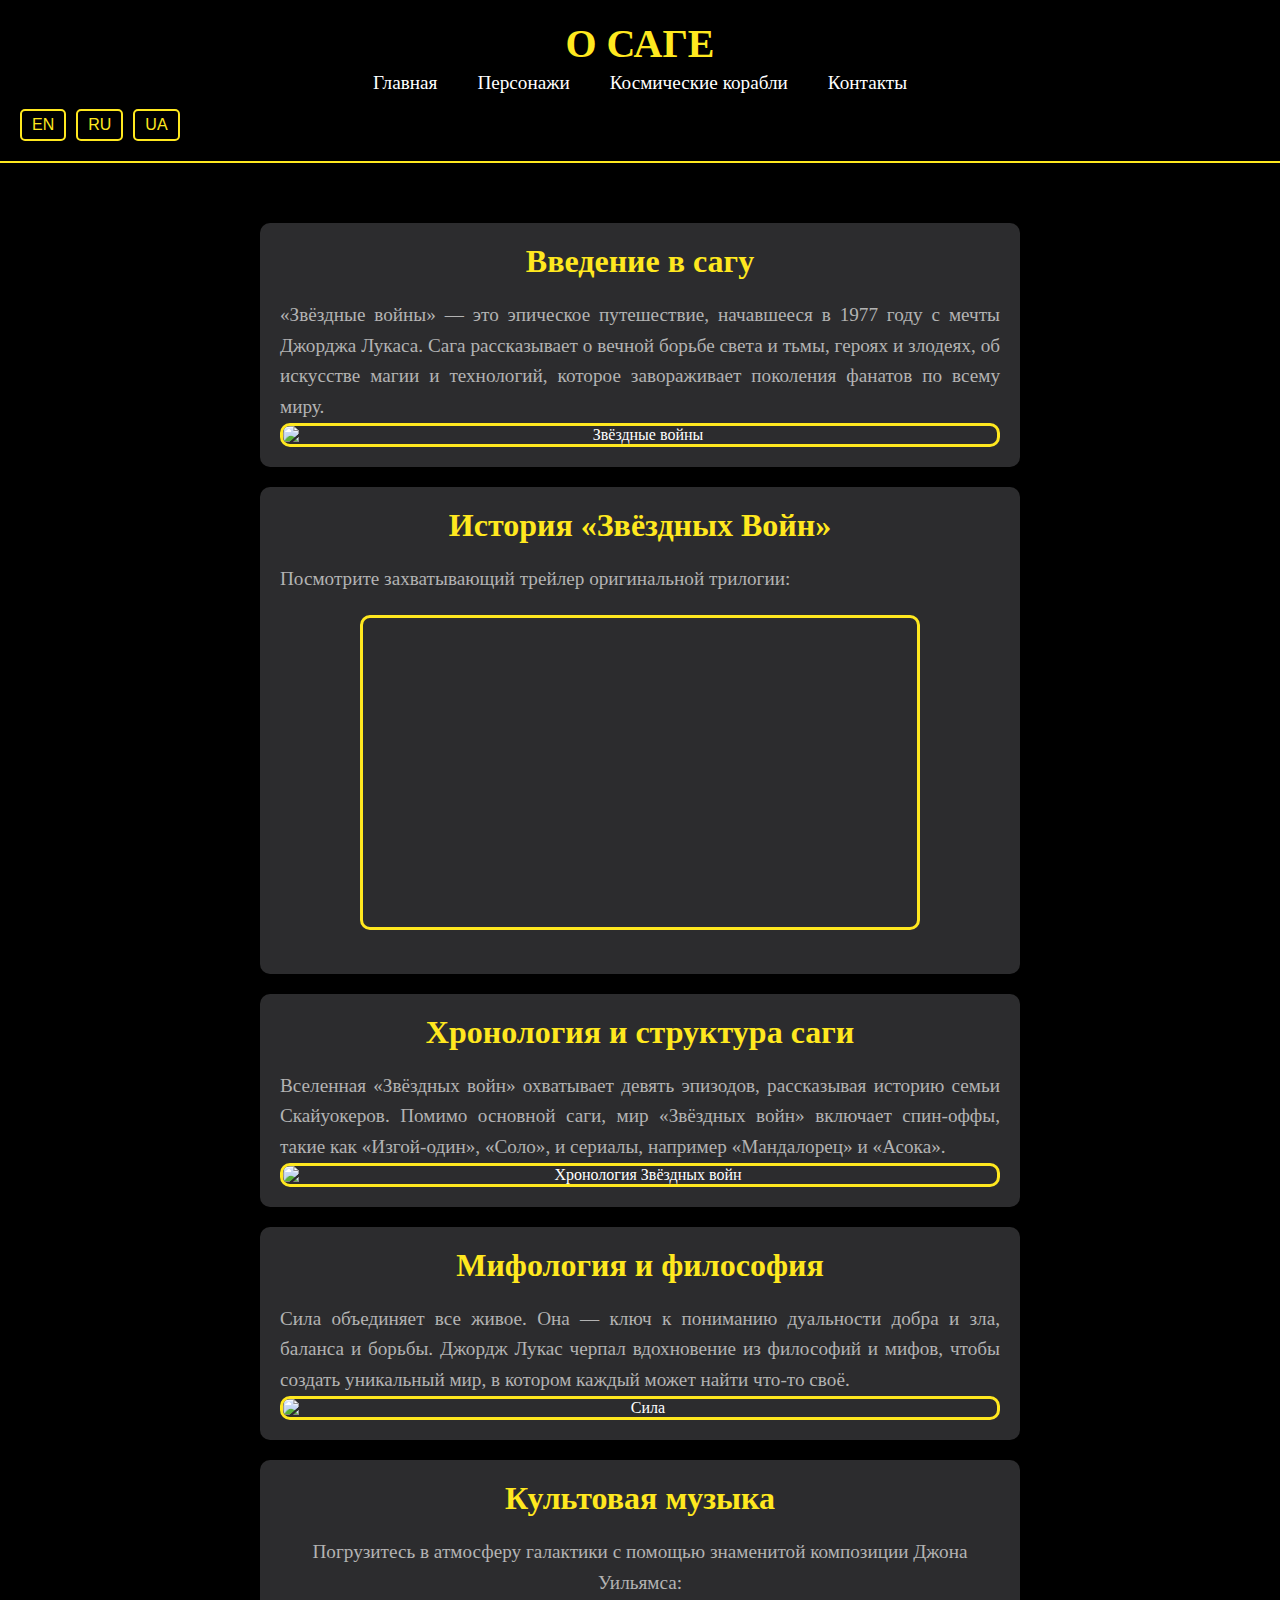
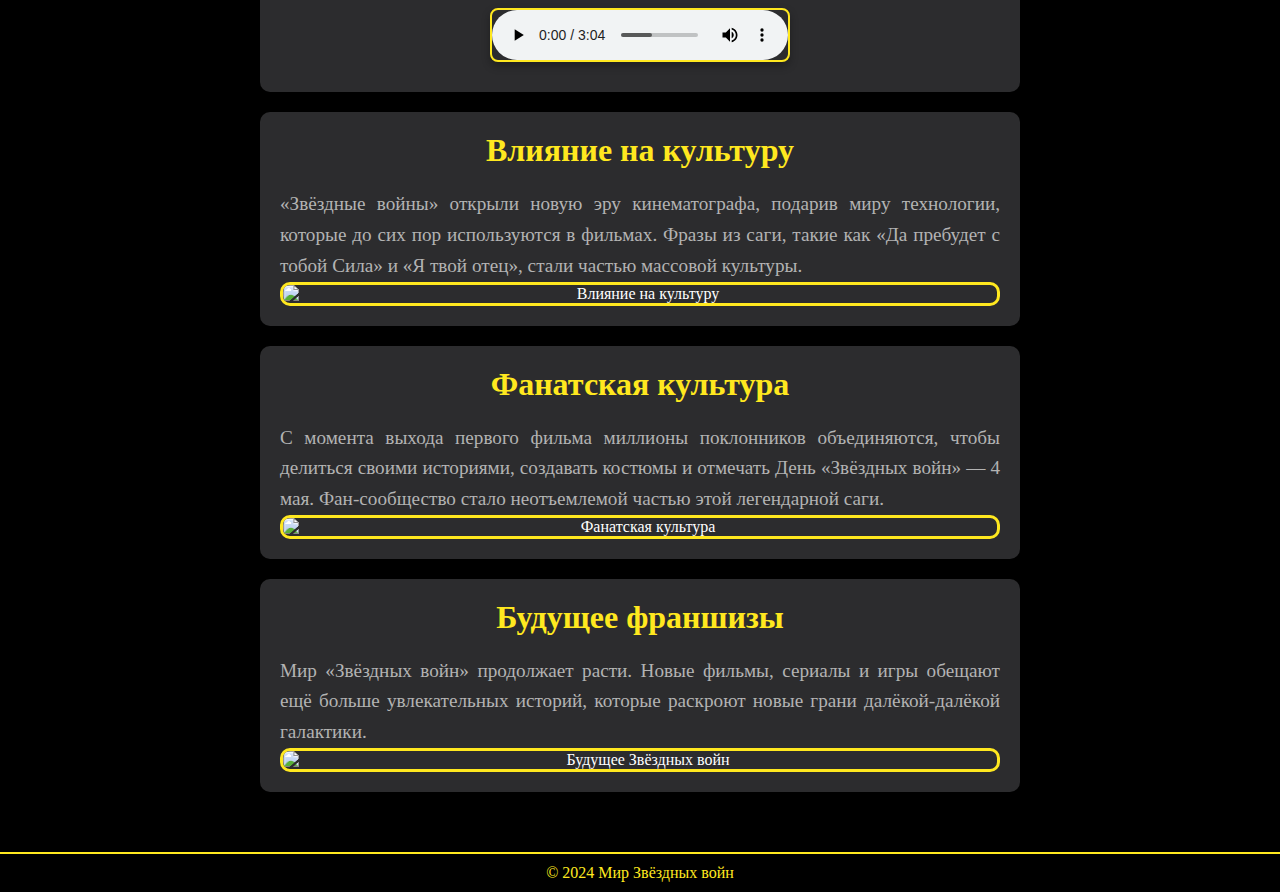
==== html/about.html @ e0c1e931 "Add files via upload" ====
<!DOCTYPE html>
<html lang="ru">
<head>
    <meta charset="UTF-8">
    <meta name="viewport" content="width=device-width, initial-scale=1.0">
    <link rel="shortcut icon" href="./../images/icons/icon.png">
    <title data-lang-key="about_title">О саге</title>
    <link rel="stylesheet" href="./../css/style.css">
</head>
<body>
    <div class="wrapper">
        <header class="header">
            <h1 data-lang-key="about_saga_h1">О саге</h1>
            <nav class="nav">
                <!-- Кнопка для бургер-меню -->
                <button class="burger" id="burger-btn" aria-label="Открыть меню">
                    <span></span>
                    <span></span>
                    <span></span>
                </button>
                <ul class="nav-links" id="nav-links">
                    <li><a data-lang-key="home" href="./../index.html">Главная</a>
                    <li><a data-lang-key="characters" href="./characters.html">Персонажи</a></li>
                    <li><a data-lang-key="ships" href="./ships.html">Космические корабли</a></li>
                    <li><a data-lang-key="contact" href="./contacts.html">Контакты</a></li>
                </ul>
                <!-- Кнопки переключения языка -->
                 <div class="language-switcher">
                    <button class="lang-btn" data-lang="en">EN</button>
                    <button class="lang-btn" data-lang="ru">RU</button>
                    <button class="lang-btn" data-lang="uk">UA</button>
                </div>
            </nav>
        </header>
        <main class="main about">
            <section>
                <h2 data-lang-key="about_introduction_to_the_Saga_h2">Введение в сагу</h2>
                <p data-lang-key="about_introduction_to_the_Saga_p">«Звёздные войны» — это эпическое путешествие, начавшееся в 1977 году с мечты Джорджа Лукаса. 
                    Сага рассказывает о вечной борьбе света и тьмы, героях и злодеях, об искусстве магии 
                    и технологий, которое завораживает поколения фанатов по всему миру.</p>
                <img src="./../images/about/intro-image.jpg" alt="Звёздные войны" class="animated-image">
            </section>

            <section>
                <h2 data-lang-key="about_history_of_Star_Wars_h2">История «Звёздных Войн»</h2>
                <p data-lang-key="about_history_of_Star_Wars_p">Посмотрите захватывающий трейлер оригинальной трилогии:</p>
                <iframe
                id="iframe-2"
                width="560"
                height="315"
                src="https://www.youtube.com/embed/7ZjN5TiYzuI?si=cfZGfOREcpqr3LYx"
                title="YouTube video player"
                frameborder="0"
                allow="accelerometer; autoplay; clipboard-write; encrypted-media; gyroscope; picture-in-picture; web-share"
                referrerpolicy="strict-origin-when-cross-origin"
                allowfullscreen>
                </iframe>
            </section>            

            <section>
                <h2 data-lang-key="about_timeline_of_saga_h2">Хронология и структура саги</h2>
                <p data-lang-key="about_timeline_of_saga_p">Вселенная «Звёздных войн» охватывает девять эпизодов, рассказывая историю семьи Скайуокеров. Помимо основной саги, мир «Звёздных войн» включает спин-оффы, такие как «Изгой-один», «Соло», и сериалы, например «Мандалорец» и «Асока».</p>
                <img src="./../images/about/timeline.jpg" alt="Хронология Звёздных войн" class="animated-image">
            </section>
    
            <section>
                <h2 data-lang-key="about_mythology_and_philosophy_h2">Мифология и философия</h2>
                <p data-lang-key="about_mythology_and_philosophy_p">Сила объединяет все живое. Она — ключ к пониманию дуальности добра и зла, баланса и борьбы. Джордж Лукас черпал вдохновение из философий и мифов, чтобы создать уникальный мир, в котором каждый может найти что-то своё.</p>
                <img src="./../images/about/storm of the force.jpg" alt="Сила" class="animated-image">
            </section>

            <section>
                <h2 data-lang-key="about_cult_music_h2">Культовая музыка</h2>
                <p data-lang-key="about_cult_music_p" class="audio-caption">Погрузитесь в атмосферу галактики с помощью знаменитой композиции Джона Уильямса:</p>
                <audio controls>
                    <source src="./../audio/music/imperial_march.mp3" type="audio/mpeg">
                </audio>
            </section>            

            <section>
                <h2 data-lang-key="about_impact_on_culture_h2">Влияние на культуру</h2>
                <p data-lang-key="about_impact_on_culture_p">«Звёздные войны» открыли новую эру кинематографа, подарив миру технологии, которые до сих пор используются в фильмах. Фразы из саги, такие как «Да пребудет с тобой Сила» и «Я твой отец», стали частью массовой культуры.</p>
                <img src="./../images/about/cultural-impact.jpg" alt="Влияние на культуру" class="animated-image">
            </section>
    
            <section>
                <h2 data-lang-key="about_fan_culture_h2">Фанатская культура</h2>
                <p data-lang-key="about_fan_culture_p">С момента выхода первого фильма миллионы поклонников объединяются, чтобы делиться своими историями, создавать костюмы и отмечать День «Звёздных войн» — 4 мая. Фан-сообщество стало неотъемлемой частью этой легендарной саги.</p>
                <img src="./../images/about/fan-culture.jpg" alt="Фанатская культура" class="animated-image">
            </section>
    
            <section>
                <h2 data-lang-key="about_future_of_franchise_h2">Будущее франшизы</h2>
                <p data-lang-key="about_future_of_franchise_p">Мир «Звёздных войн» продолжает расти. Новые фильмы, сериалы и игры обещают ещё больше увлекательных историй, которые раскроют новые грани далёкой-далёкой галактики.</p>
                <img src="./../images/about/future.jpg" alt="Будущее Звёздных войн" class="animated-image">
            </section>
        </main>
        <footer class="footer">
            <p data-lang-key="footer">&copy; 2024 Мир Звёздных войн</p>
        </footer>
    </div>
    <script src="./../js/lang.js"></script>
    <script src="./../js/script.js"></script>
</body>
</html>
---- css/style.css ----
/* Основные стили */

:root {
    --primary-color: #ffe81f;
    --background-color: #1a1a1a;
    --border-color: #1fa6ff;
    --text-color: #ffffff;
    --secondary-text-color: #b3b3b3;
    --card-color: #2c2c2e;
    --accent-red: #ff3c00;
    --accent-green: #09ff00;
    --accent-blue: #1e90ff;
}

body {
    margin: 0;
    padding: 0;
    width: 100%; /* Обеспечиваем полное покрытие */
    overflow-x: hidden; /* Убираем горизонтальный скролл */
    color: var(--text-color);
    background-color: #000;
    background-image: url('./../images/background-image.jpg');
    background-size: cover;
    background-attachment: fixed;
}
/* https://starwars-visualguide.com/assets/img/categories/films.png */
/* Заголовок */

.header h1 {
    margin: 0;
    font-size: 2.5em;
    text-transform: uppercase;
    color: var(--primary-color);
}

/* Меню */

.header {
    text-align: center;
    padding: 20px;
    background: rgba(0, 0, 0, 0.8);
    border-bottom: 2px solid var(--primary-color);
}

.nav {
    position: relative;
}

/* Основные стили для .nav-links */
.nav-links {
    display: flex;
    justify-content: center;
    gap: 20px;
    list-style: none;
    z-index: 10; /* Устанавливаем высокий слой */
}

.nav-links a {
    text-decoration: none;
    color: var(--text-color);
    font-size: 1.2em;
    position: relative;
    padding: 5px 10px;
    text-align: center;
    display: inline-block; /* Для корректной работы псевдоэлемента */
    transition: color 0.3s ease;
}

.nav-links a::after {
    content: '';
    position: absolute;
    bottom: 0;
    left: 50%;
    transform: translateX(-50%);
    width: 0;
    height: 2px;
    background-color: var(--primary-color);
    transition: width 0.3s ease;
}

.nav-links a:hover {
    color: var(--primary-color);
}

.nav-links a:hover::after {
    width: 100%;
}

/* Адаптивность */
@media (max-width: 768px) {
    .nav-links {
        flex-direction: column;
        gap: 10px;
    }
}


/* Стили для кнопки-бургера */
.burger {
    display: none; /* Скрываем на больших экранах */
    background: none;
    border: none;
    cursor: pointer;
    padding: 0;
    flex-direction: column;
    gap: 5px;
}

.burger span {
    display: block;
    width: 30px;
    height: 3px;
    background-color: var(--text-color);
    transition: all 0.3s ease;
}

/* Адаптивные стили для мобильной версии */
@media (max-width: 768px) {
    .header .nav{
        float: right;
    }
    .burger {
        display: flex;
    }
    .nav-links {
        display: none; /* Скрываем меню по умолчанию */
        flex-direction: column;
        gap: 10px;
        position: absolute;
        top: 60px;
        right: 20px;
        background-color: #333333;
        padding: 15px;
        border-radius: 5px;
        z-index: 1000; /* Гарантируем, что меню будет над основным содержимым */
    }

    .nav-links.active {
        display: flex; /* Показываем меню, если добавлен класс */
    }
}

/* Анимация кнопки при активации */
.burger.active span:nth-child(1) {
    transform: rotate(45deg) translate(5px, 5px);
}

.burger.active span:nth-child(2) {
    opacity: 0;
}

.burger.active span:nth-child(3) {
    transform: rotate(-45deg) translate(5px, -5px);
}


/* Стили для кнопки перевода */

.language-switcher {
    display: flex;
    gap: 10px;
    margin-top: 10px;
}

.lang-btn {
    padding: 5px 10px;
    border: 2px solid #ffe81f;
    background: transparent;
    color: #ffe81f;
    cursor: pointer;
    border-radius: 5px;
    font-size: 1em;
    transition: all 0.3s;
}

.lang-btn:hover {
    background: #ffe81f;
    color: #000;
}

/* Основной контент */
.main {
    padding: 40px;
    text-align: center;
    background: rgba(0, 0, 0, 0.8);
    margin: 20px auto;
    border-radius: 10px;
    max-width: 800px;
}

.main h2 {
    font-size: 2em;
    margin-bottom: 20px;
    color: var(--primary-color);
}


.main p, .main ul {
    font-size: 1.2em;
    line-height: 1.6em;
}

.main ul {
    list-style: none;
    padding: 0;
}

.main ul li {
    margin-bottom: 10px;
}

.main img {
    max-width: 100%;
    height: auto;
    margin: 20px 0;
    border: 3px solid var(--primary-color);
    border-radius: 10px;
}

.main iframe {
    margin: 20px 0;
    border: 3px solid var(--primary-color);
    border-radius: 10px;
}

/* Основные стили для видео и аудио */
video {
    max-width: 100%;
    height: auto;
    display: block;
    margin: 10px auto; /* Центрирование на странице */
    border: 2px solid var(--primary-color); /* Используем основной цвет */
    border-radius: 8px; /* Закругление углов */
    box-shadow: 0 4px 8px rgba(0, 0, 0, 0.3); /* Тень для визуального эффекта */
}

/* Стили контейнеров для секций */
section {
    margin: 20px auto;
    padding: 20px;
    border-radius: 10px;
    background-color: var(--card-color); /* Цвет карточки */
    box-shadow: 0 4px 10px rgba(0, 0, 0, 0.2); /* Лёгкая тень */
    max-width: 800px; /* Ограничение ширины */
}

section h2, section h3 {
    text-align: center;
    color: var(--primary-color); /* Основной цвет заголовка */
    margin-bottom: 10px;
}

section p {
    text-align: justify; /* Выравнивание текста */
    color: var(--secondary-text-color); /* Второстепенный цвет текста */
}

/* Для аудио с подписями */
.audio-caption {
    text-align: center;
    font-size: 14px;
    color: var(--secondary-text-color);
    margin-top: 5px;
}

/* Адаптивность для маленьких экранов */
@media (max-width: 600px) {
    video {
        max-width: 90%; /* Сужаем, чтобы элемент помещался */
    }

    section {
        padding: 15px;
    }
}

video:hover {
    transform: scale(1.02);
    box-shadow: 0 6px 12px rgba(0, 0, 0, 0.4);
}

audio {
    max-width: 100%; /* Ограничиваем ширину для адаптивности */
    display: block;
    margin: 10px auto;
    border: 2px solid var(--primary-color);
    border-radius: 8px;
    box-shadow: 0 4px 8px rgba(0, 0, 0, 0.3);
}

audio::-webkit-media-controls-panel {
    color: #ffe81f; /* Жёлтый цвет текста */
}

audio:hover {
    transform: scale(1.02); /* Увеличение при наведении */
    box-shadow: 0 6px 12px rgba(0, 0, 0, 0.4);
}


.about{
    justify-content: center;
    align-items: center;
    text-align: center;
}
.about img{
    margin: auto;
}

.animated-image {
    display: block;
    margin: 20px auto;
    max-width: 100%;
    border: 2px solid #555;
    animation: fadeIn 2s ease-in-out;
}
@keyframes fadeIn {
    from {
        opacity: 0;
    }
    to {
        opacity: 1;
    }
}


.poster {
    display: flex;
    justify-content: center; /* Центрирует содержимое по горизонтали */
    gap: 20px; /* Расстояние между изображениями */
    margin: 20px 0; /* Отступы сверху и снизу */
    padding: 0; /* Убираем дополнительные отступы */
    list-style: none; /* Убираем маркеры списка */
}

.poster li {
    width: auto; /* Убираем ограничение ширины */
    height: auto; /* Сохраняет пропорции */
    border: 3px solid var(--primary-color); /* Золотистая рамка для украшения */
    border-radius: 10px; /* Слегка округлённые углы */
    overflow: hidden; /* Прячет содержимое, выходящее за границы */
    transition: all 0.3s; /* Анимация при наведении */
}

.poster li:hover {
    transform: scale(1.1); /* Увеличивает изображение при наведении */
}

.bg-poster1,
.bg-poster2,
.bg-poster3 {
    background-repeat: no-repeat;
}

.bg-poster1 {
    width: 155px; height: 230px;
    background: url('./../images/posters/css_sprite_poster.png') -10px -10px;
}

.bg-poster2 {
    width: 155px; height: 230px;
    background: url('./../images/posters/css_sprite_poster.png') -185px -10px;
}

.bg-poster3 {
    width: 155px; height: 230px;
    background: url('./../images/posters/css_sprite_poster.png') -360px -10px;
}


/* Устанавливаем базовые стили для текста и изображений */
.container {
    width: 80%;
    margin: 40px auto;
    background-color: rgba(0, 0, 0, 0.8);
    padding: 20px;
    border-radius: 10px;
    text-align: center;
}

img {
    object-fit: cover; /* Изображение адаптируется к доступной области */
}


/* Основные стили для блока content */
.content {
    display: flex; /* Используем Flexbox для размещения текста и изображения */
    flex-wrap: wrap; /* Позволяем переносить элементы на новую строку */
    align-items: center; /* Вертикальное выравнивание для элементов */
    gap: 20px; /* Расстояние между текстом и изображением */
    justify-content: space-between; /* Распределяем пространство между элементами */
    margin: 20px 0; /* Отступы сверху и снизу */
}

.content img {
    max-width: 40%; /* Изображение занимает 40% ширины контейнера */
    height: auto; /* Автоматическая высота для сохранения пропорций */
    border-radius: 8px; /* Скругление углов */
    box-shadow: 0 4px 8px rgba(0, 0, 0, 0.2); /* Тень для изображений */
    transition: all 0.3s; /* Анимация при наведении */
}

.content img:hover{
    transform: scale(1.1);
}

.content p {
    flex: 1; /* Текст занимает оставшееся пространство */
    color: var(--text-color); /* Используем стандартный цвет текста */
}

/* Адаптивность для мобильных устройств */
@media (max-width: 600px) {
    .content {
        flex-direction: column; /* Меняем направление элементов на столбец */
        align-items: center; /* Центрируем элементы внутри */
        text-align: center; /* Центрируем текст */
    }

    .content img {
        max-width: 80%; /* Увеличиваем ширину изображения на мобильных устройствах */
    }

    .content p {
        font-size: 14px; /* Уменьшаем размер шрифта для компактности */
    }
}

/* Цитаты и моменты "Персонажи" */

.list-of-quotes-moments {
    padding: 20px;
    max-width: 800px;
    margin: 20px auto;
    background: rgba(0, 0, 0, 0.8);
    border: 1px solid #444;
    border-radius: 8px;
    box-shadow: 0 0 15px rgba(255, 255, 255, 0.1);
}
.list-of-quotes-moments h2 {
    font-size: 2em;
    text-align: center;
    color: #feda4a;
    margin-bottom: 20px;
}
.list-of-quotes-moments p {
    font-size: 1.2em;
    text-align: center;
    margin-bottom: 20px;
}
.list-of-quotes-moments ul {
    list-style-type: none;
    padding: 0;
}
.list-of-quotes-moments li {
    margin-bottom: 15px;
    padding: 10px;
    background: rgba(255, 255, 255, 0.1);
    border-left: 4px solid #feda4a;
    border-radius: 4px;
}
.list-of-quotes-moments li:nth-child(odd) {
    background: rgba(255, 255, 255, 0.05);
}
.list-of-quotes-moments li br {
    display: none;
}
.list-of-quotes-moments li strong {
    color: #feda4a;
}

/* Адаптив списка */

@media (max-width: 768px) {
    .list-of-quotes-moments h2 {
        font-size: 1.8em;
    }
    .list-of-quotes-moments p {
        font-size: 1em;
    }
    .list-of-quotes-moments li {
        font-size: 0.9em;
        padding: 8px;
    }
}
@media (max-width: 480px) {
    .list-of-quotes-moments h2 {
        font-size: 1.5em;
    }
    .list-of-quotes-moments p {
        font-size: 0.9em;
    }
    .list-of-quotes-moments li {
        font-size: 0.8em;
        padding: 6px;
    }
}

/* Дополнительные стили для страницы "О саге" */
/* .photo-row {
    display: flex;
    justify-content: center;
    gap: 20px;
    margin: 20px 0;
}

.photo-row img {
    width: 150px;
    height: auto;
    border: 3px solid var(--primary-color);
    border-radius: 10px;
} */

/* Слайдер */

.slider {
    position: relative;
    width: 30%;
    margin: auto;
    overflow: hidden;
    border-radius: 10px;
    box-shadow: 0 4px 10px rgba(0, 0, 0, 0.1);
}

.slider-track {
    display: flex;
    transition: transform 0.3s ease-in-out;
}
  
.slide {
    min-width: 100%;
    max-height: 540px;
    padding: 20px;
    text-align: center;
    background: var(--text-color);
    border: 1px solid #ddd;
}
  
.slider-button {
    position: absolute;
    top: 50%;
    transform: translateY(-50%);
    background: rgba(0, 0, 0, 0.5);
    color: var(--text-color);
    border: none;
    padding: 10px 20px;
    cursor: pointer;
    z-index: 10;
}
  
.slider-button.prev {
    left: 10px;
}
  
.slider-button.next {
    right: 10px;
}
  
.slider-button:hover {
    background: rgba(0, 0, 0, 0.8);
}

.slider-dots {
    display: flex;
    justify-content: center;
    margin-top: 10px;
}

.slider-dot {
    width: 10px;
    height: 10px;
    margin: 0 5px;
    background: #ddd;
    border-radius: 50%;
    cursor: pointer;
    transition: all 0.3s;
}
  
.slider-dot.active {
    background: #333;
}
  
  
  /* Адаптивные стили */
  
  /* Для планшетов и больших экранов */
@media (min-width: 768px) {
    .slider {
      width: 70%;
      max-width: 800px;
    }
  
    .slide {
      padding: 30px;
      font-size: 1.2em;
    }
  
    .slider-button {
      padding: 15px 20px;
      font-size: 20px;
      width: 50px;
      height: 50px;
    }
  
    .slider-dot {
      width: 14px;
      height: 14px;
    }
}
  
  /* Для мобильных устройств */
@media (max-width: 767px) {
    .slider {
      width: 90%;
      max-width: 100%;
    }
  
    .slide {
      padding: 15px;
      font-size: 1em;
    }
  
    .slider-button {
      padding: 8px 12px;
      font-size: 16px;
      width: 35px;
      height: 35px;
    }
  
    .slider-dot {
      width: 10px;
      height: 10px;
    }
}

/* Космические корабли */




/* Старый стиль .nav-ships {
    text-align: center;
    margin: 20px 0;
}
.nav-ships a {
    text-align: center;
    justify-content: center;
    transition: all color 0.3s;
    border: 2px solid transparent;
    color: var(--accent-blue);
    text-decoration: none;
    margin: 0 15px;
}

.nav-ships a:hover{
    border-bottom: 2px solid var(--accent-blue);
} */

/* новый стиль списка */
.nav-ships {
    text-align: center;
    margin: 20px 0;
    display: flex;
    justify-content: center;
    gap: 20px;
}

.nav-ships a {
    position: relative;
    text-decoration: none;
    color: var(--accent-blue);
    font-size: 1.2em;
    padding: 5px 10px;
    transition: color 0.3s ease;
}

.nav-ships a::after {
    content: '';
    position: absolute;
    bottom: 0;
    left: 50%;
    transform: translateX(-50%);
    width: 0;
    height: 2px;
    background-color: var(--accent-blue);
    transition: width 0.3s ease;
}

.nav-ships a:hover {
    color: var(--primary-color);
}

.nav-ships a:hover::after {
    width: 100%;
}



.ship-card {
    background-color: #1a1a1a;
    border: 1px solid #333;
    border-radius: 8px;
    margin-bottom: 20px;
    padding: 15px;
}
.ship-card .ships-img {
    margin: auto;
    max-width: 100%;
    border-radius: 8px;
}
.ship-card h2 {
    margin: 10px 0;
}




.bg-X_Wing {
    width: 400px; height: 200px;
    background: url('./../images/ships/css_sprites_ships.png') -0 -0;
}

.bg-TIE_Fighter {
    width: 400px; height: 200px;
    background: url('./../images/ships/css_sprites_ships.png') -400px -0;
}

.bg-Millennium_Falcon {
    width: 400px; height: 200px;
    background: url('./../images/ships/css_sprites_ships.png') -800px -0;
}

.bg-Imperial_Star_Destroyer {
    width: 400px; height: 200px;
    background: url('./../images/ships/css_sprites_ships.png') -1200px -0;
}




/* Подвал */
.footer {
    text-align: center;
    padding: 10px;
    background: rgba(0, 0, 0, 0.8);
    color: var(--primary-color);
    border-top: 2px solid var(--primary-color);
}

/* Чтобы закрепить footer внизу */
/* Общий сброс отступов */
* {
    margin: 0;
    padding: 0;
    box-sizing: border-box;
}

/* Устанавливаем высоту wrapper */
html, body {
    height: 100%; /* Занимает всю высоту экрана */
}

.wrapper {
    display: flex;
    flex-direction: column; /* Размещаем элементы вертикально */
    min-height: 100vh; /* Минимальная высота — высота экрана */
}

/* Основное содержимое растягивается */
.main {
    flex: 1; /* Занимает всё доступное пространство */
    padding: 20px;
}

/* Футер внизу */
.footer {
    width: 100%;
    height: auto;
    text-align: center;
    padding: 10px;
    border-top: 2px solid var(--primary-color);
}


/* Адаптивность */
@media (max-width: 768px) {
    .header h1 {
        font-size: 2em;
    }

    .main {
        padding: 30px;
    }
}



/* Адаптивность */
@media (max-width: 600px) {
    header, footer {
        flex-direction: column; /* Перестраиваем в столбец */
        text-align: center; /* Центрируем содержимое */
    }
}

body {
    margin: 0;
    padding: 0;
    overflow-x: hidden; 
}

header, footer {
    margin: 0;
    padding: 10px 0; /* Только внутренние отступы */
    box-sizing: border-box; /* Гарантирует, что padding не расширяет элемент */
}

header, footer {
    width: 100%;
}
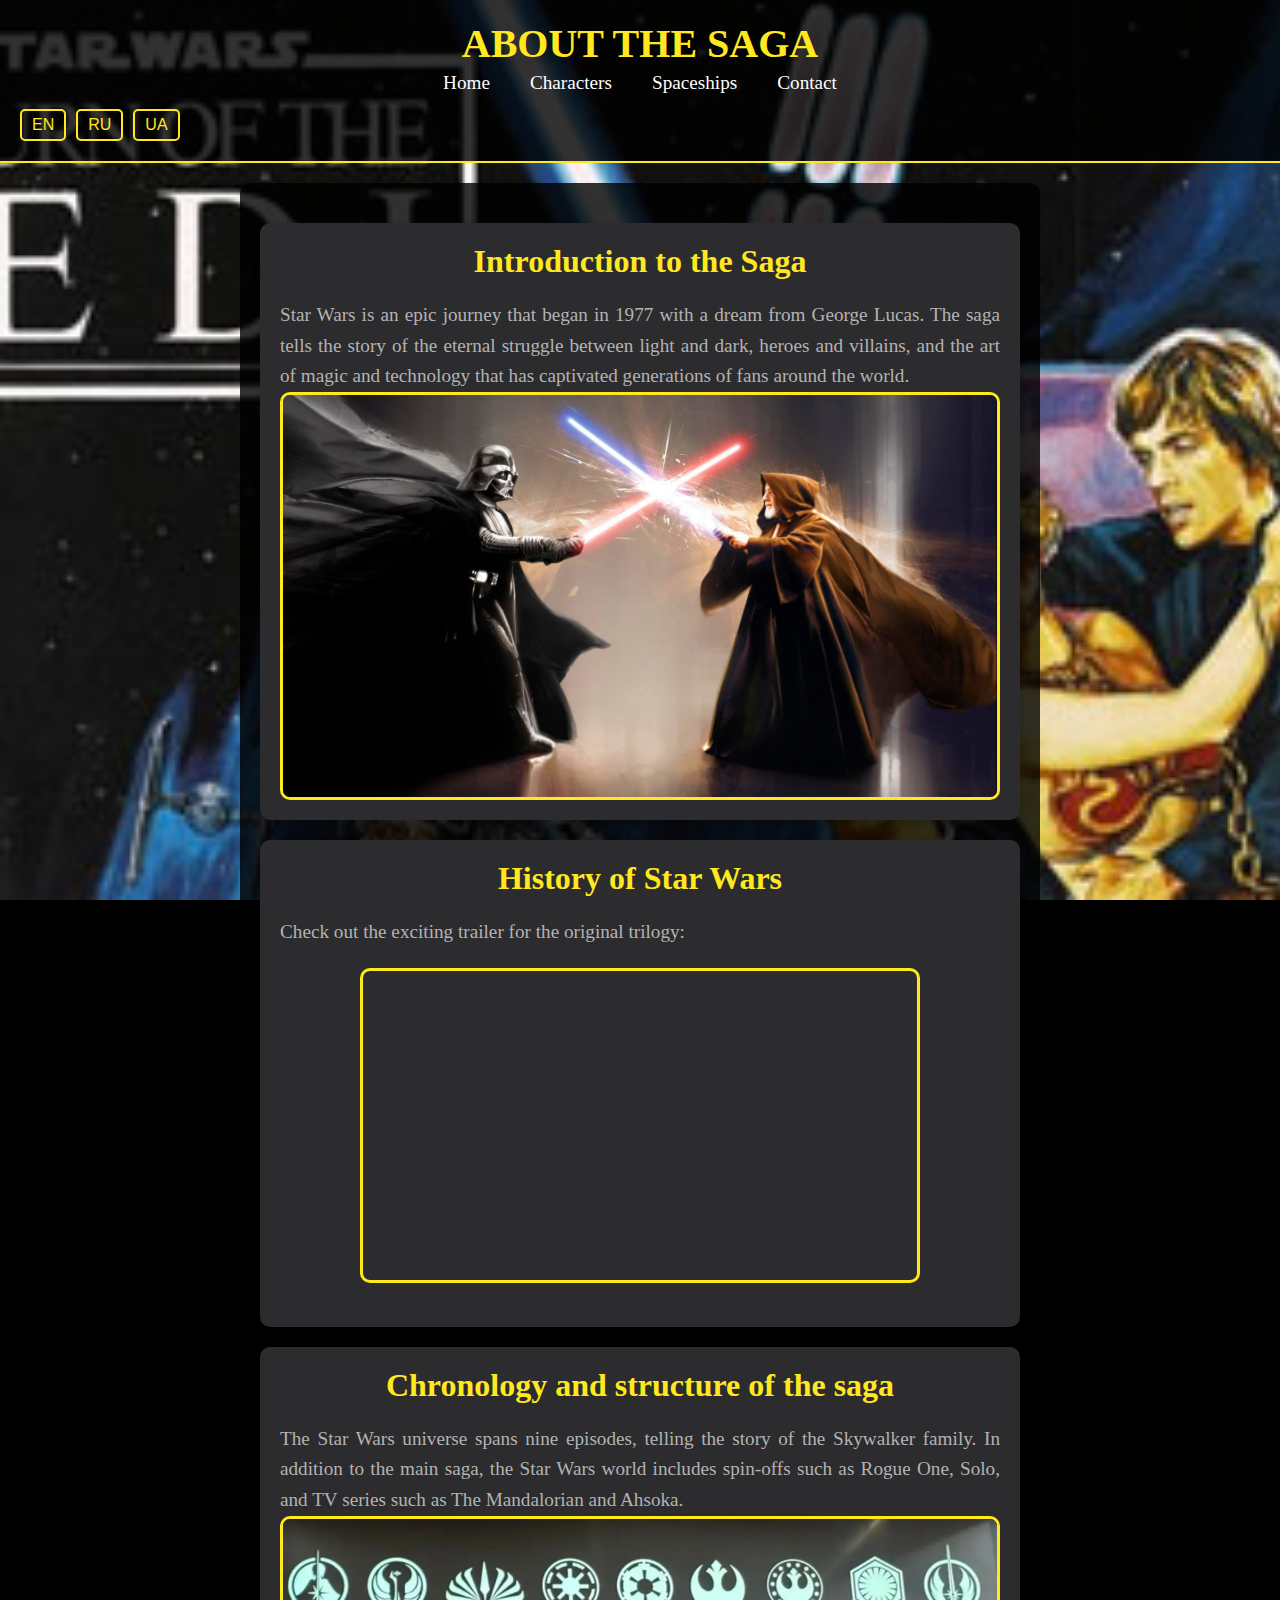
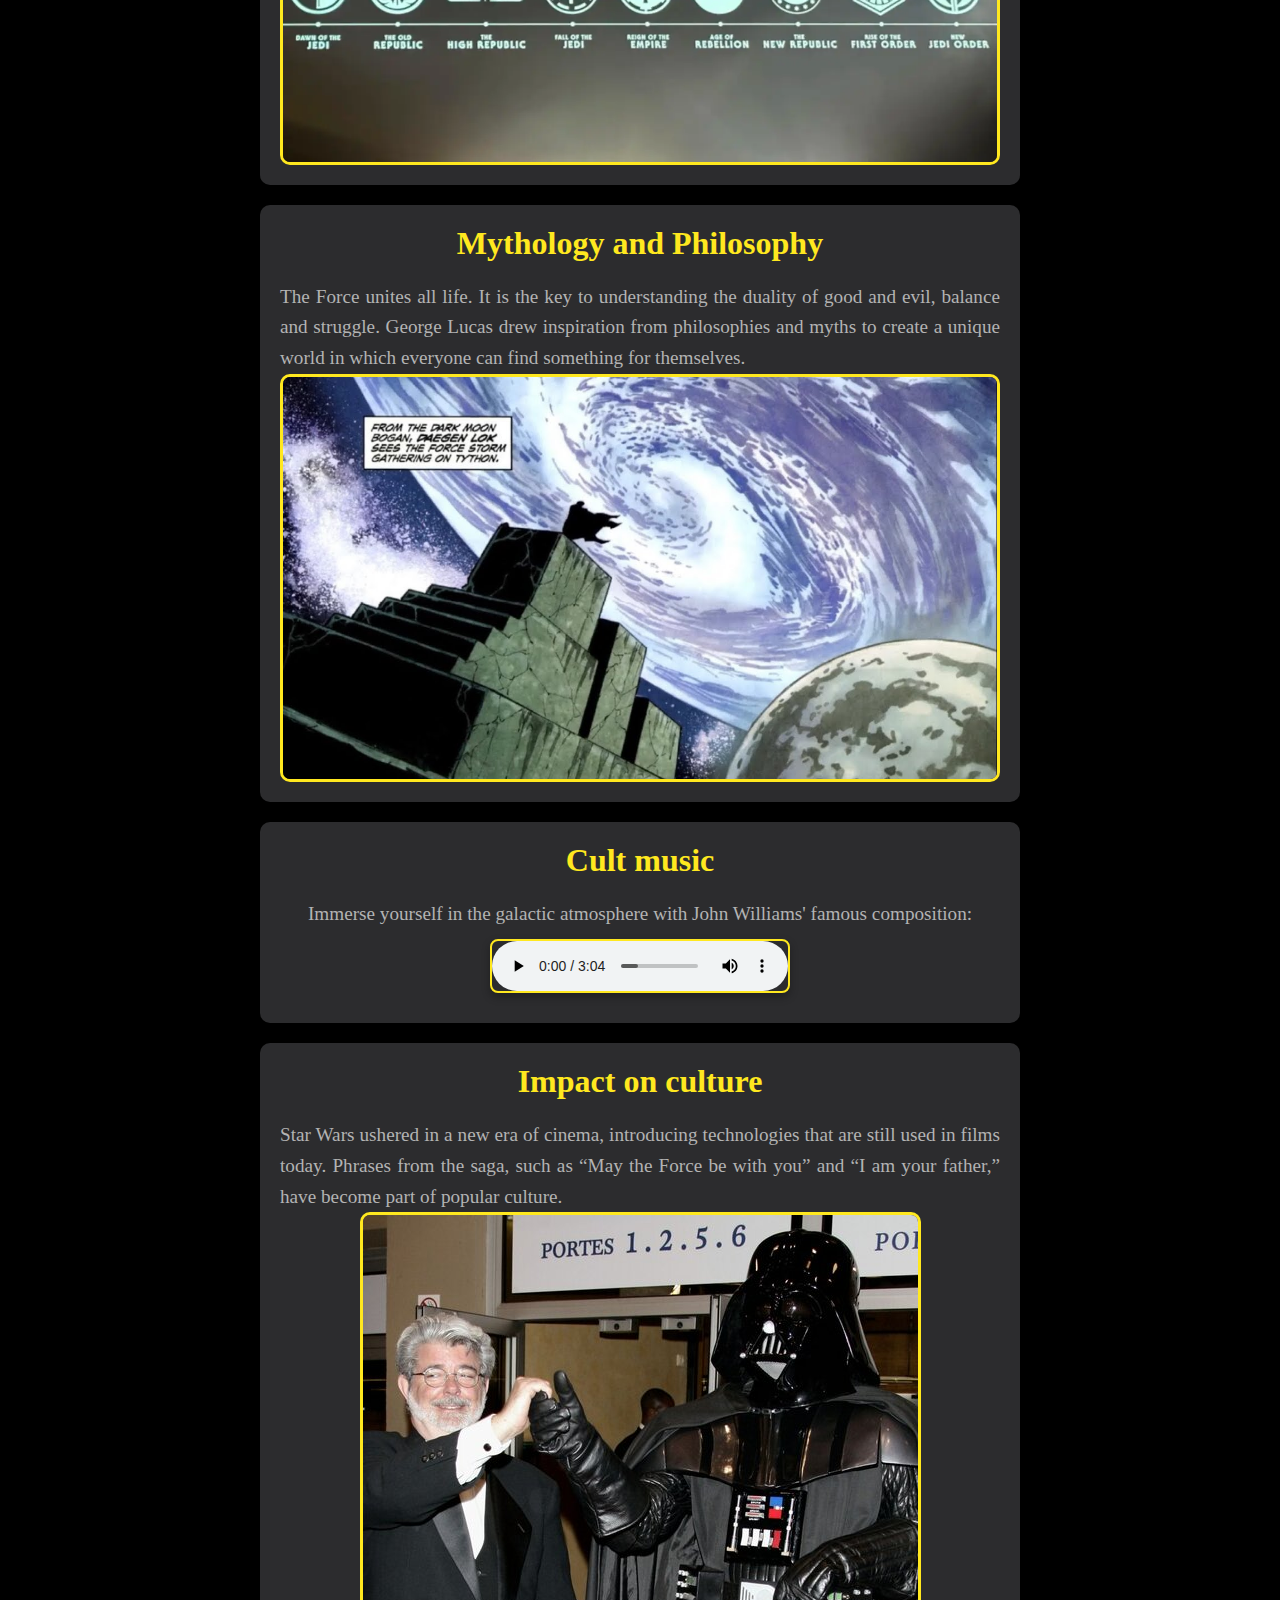
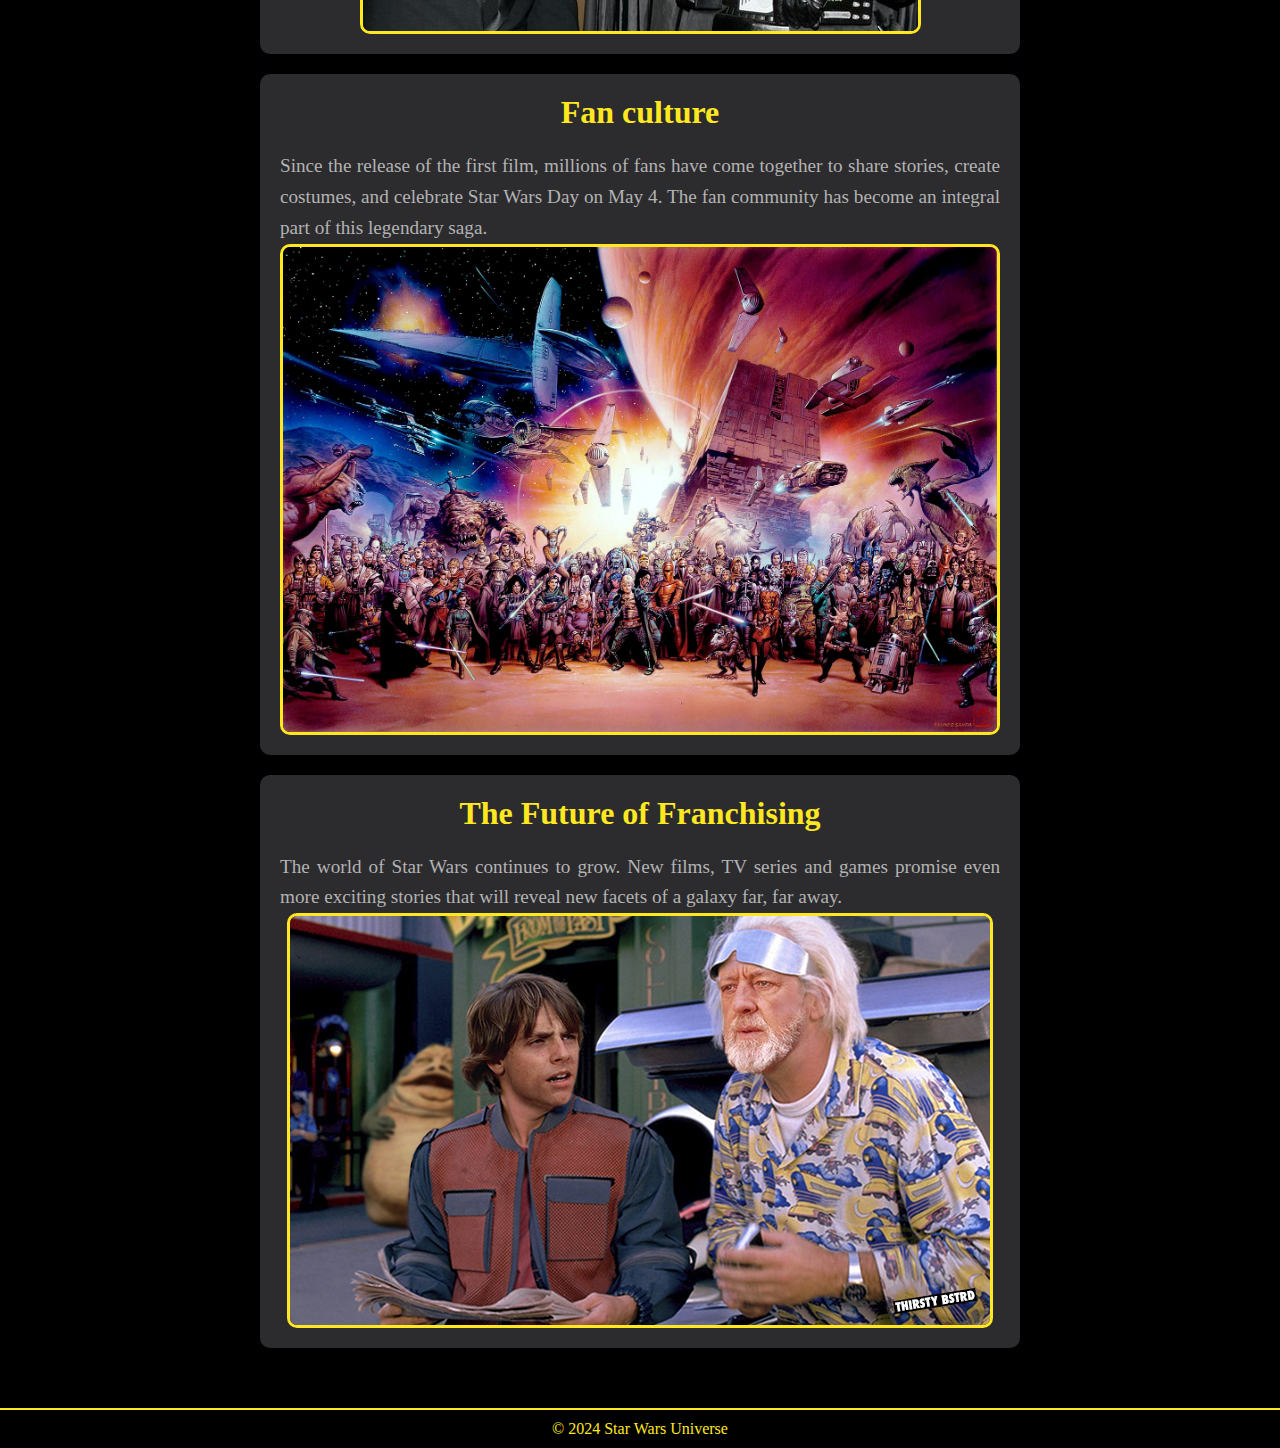
==== commit 4a4c018c: "Add files via upload" ====
--- a/html/about.html
+++ b/html/about.html
@@ -12,7 +12,6 @@
         <header class="header">
             <h1 data-lang-key="about_saga_h1">О саге</h1>
             <nav class="nav">
-                <!-- Кнопка для бургер-меню -->
                 <button class="burger" id="burger-btn" aria-label="Открыть меню">
                     <span></span>
                     <span></span>
@@ -24,7 +23,6 @@
                     <li><a data-lang-key="ships" href="./ships.html">Космические корабли</a></li>
                     <li><a data-lang-key="contact" href="./contacts.html">Контакты</a></li>
                 </ul>
-                <!-- Кнопки переключения языка -->
                  <div class="language-switcher">
                     <button class="lang-btn" data-lang="en">EN</button>
                     <button class="lang-btn" data-lang="ru">RU</button>
@@ -102,4 +100,4 @@
     <script src="./../js/lang.js"></script>
     <script src="./../js/script.js"></script>
 </body>
-</html>
+</html>--- a/css/style.css
+++ b/css/style.css
@@ -307,6 +307,10 @@
     margin: auto;
 }
 
+
+
+
+
 .animated-image {
     display: block;
     margin: 20px auto;
@@ -314,6 +318,8 @@
     border: 2px solid #555;
     animation: fadeIn 2s ease-in-out;
 }
+
+
 @keyframes fadeIn {
     from {
         opacity: 0;
@@ -818,4 +824,4 @@
 
 header, footer {
     width: 100%;
-}
+}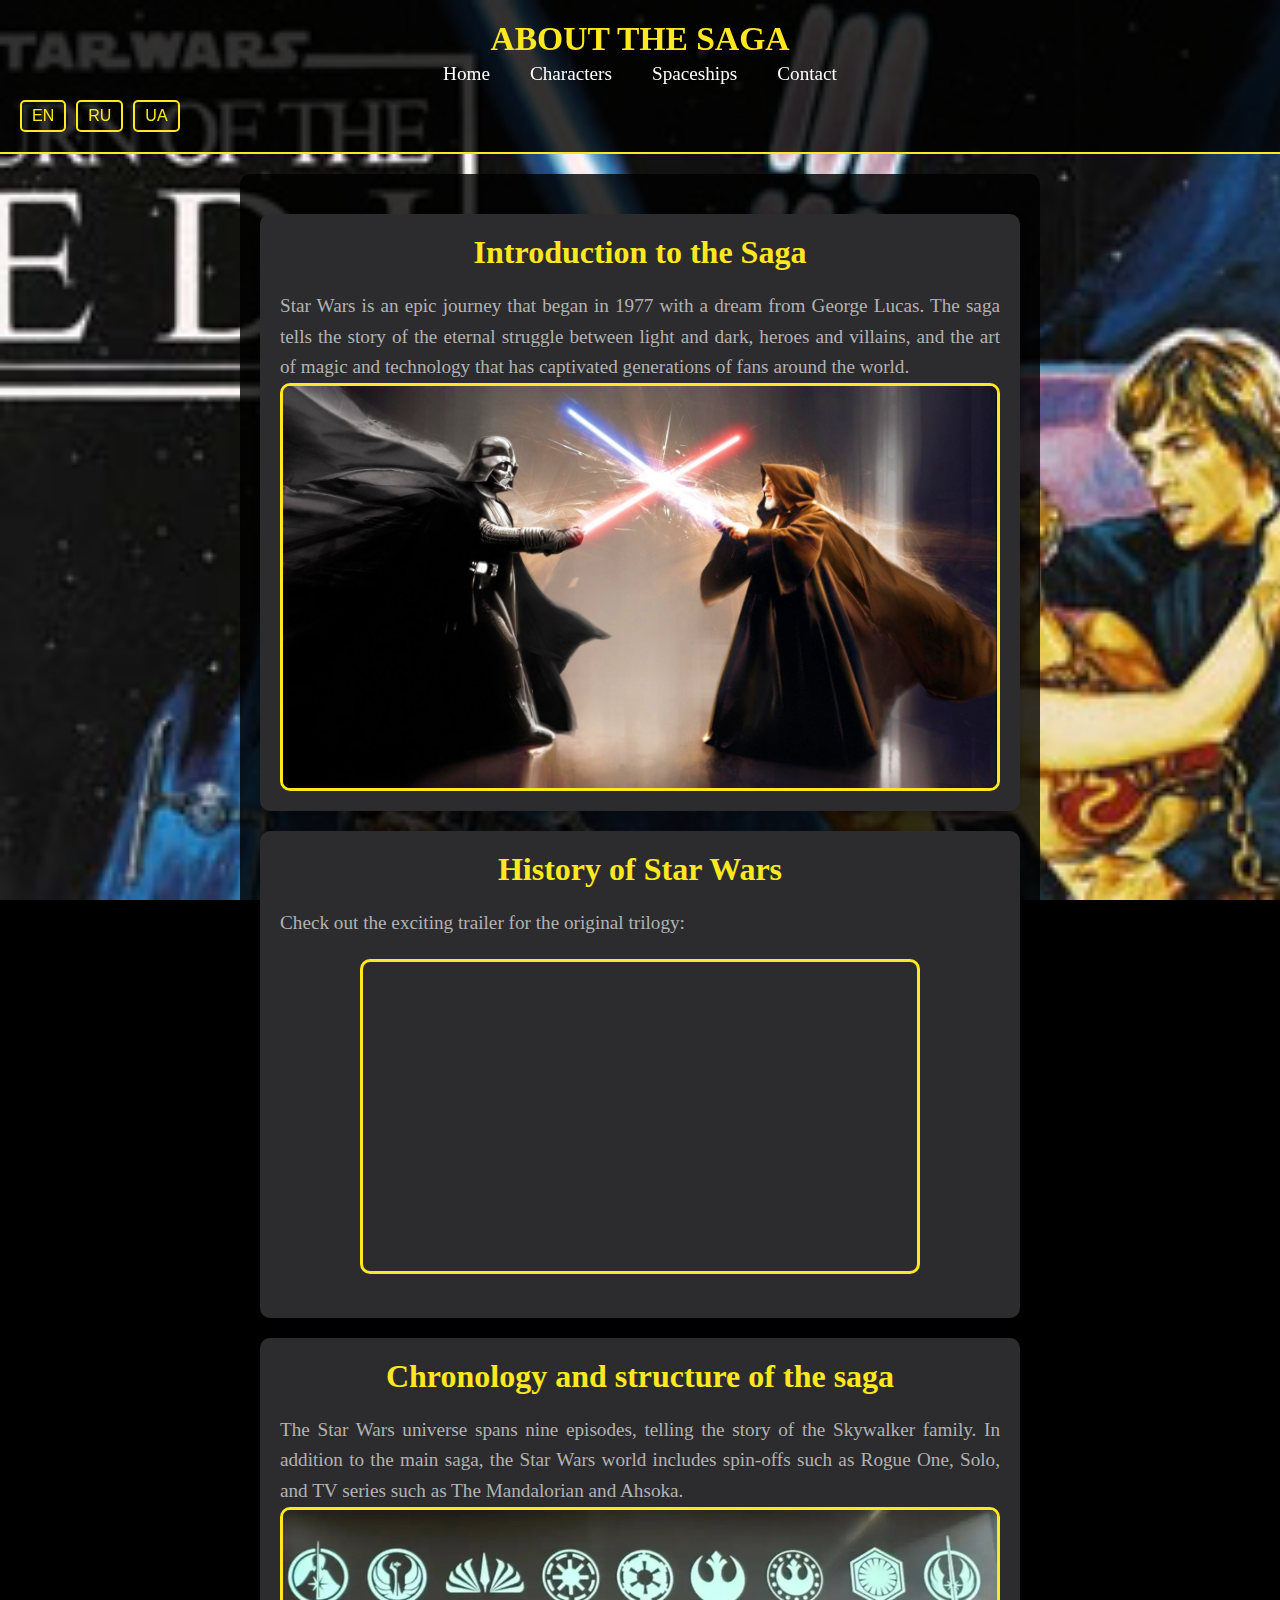
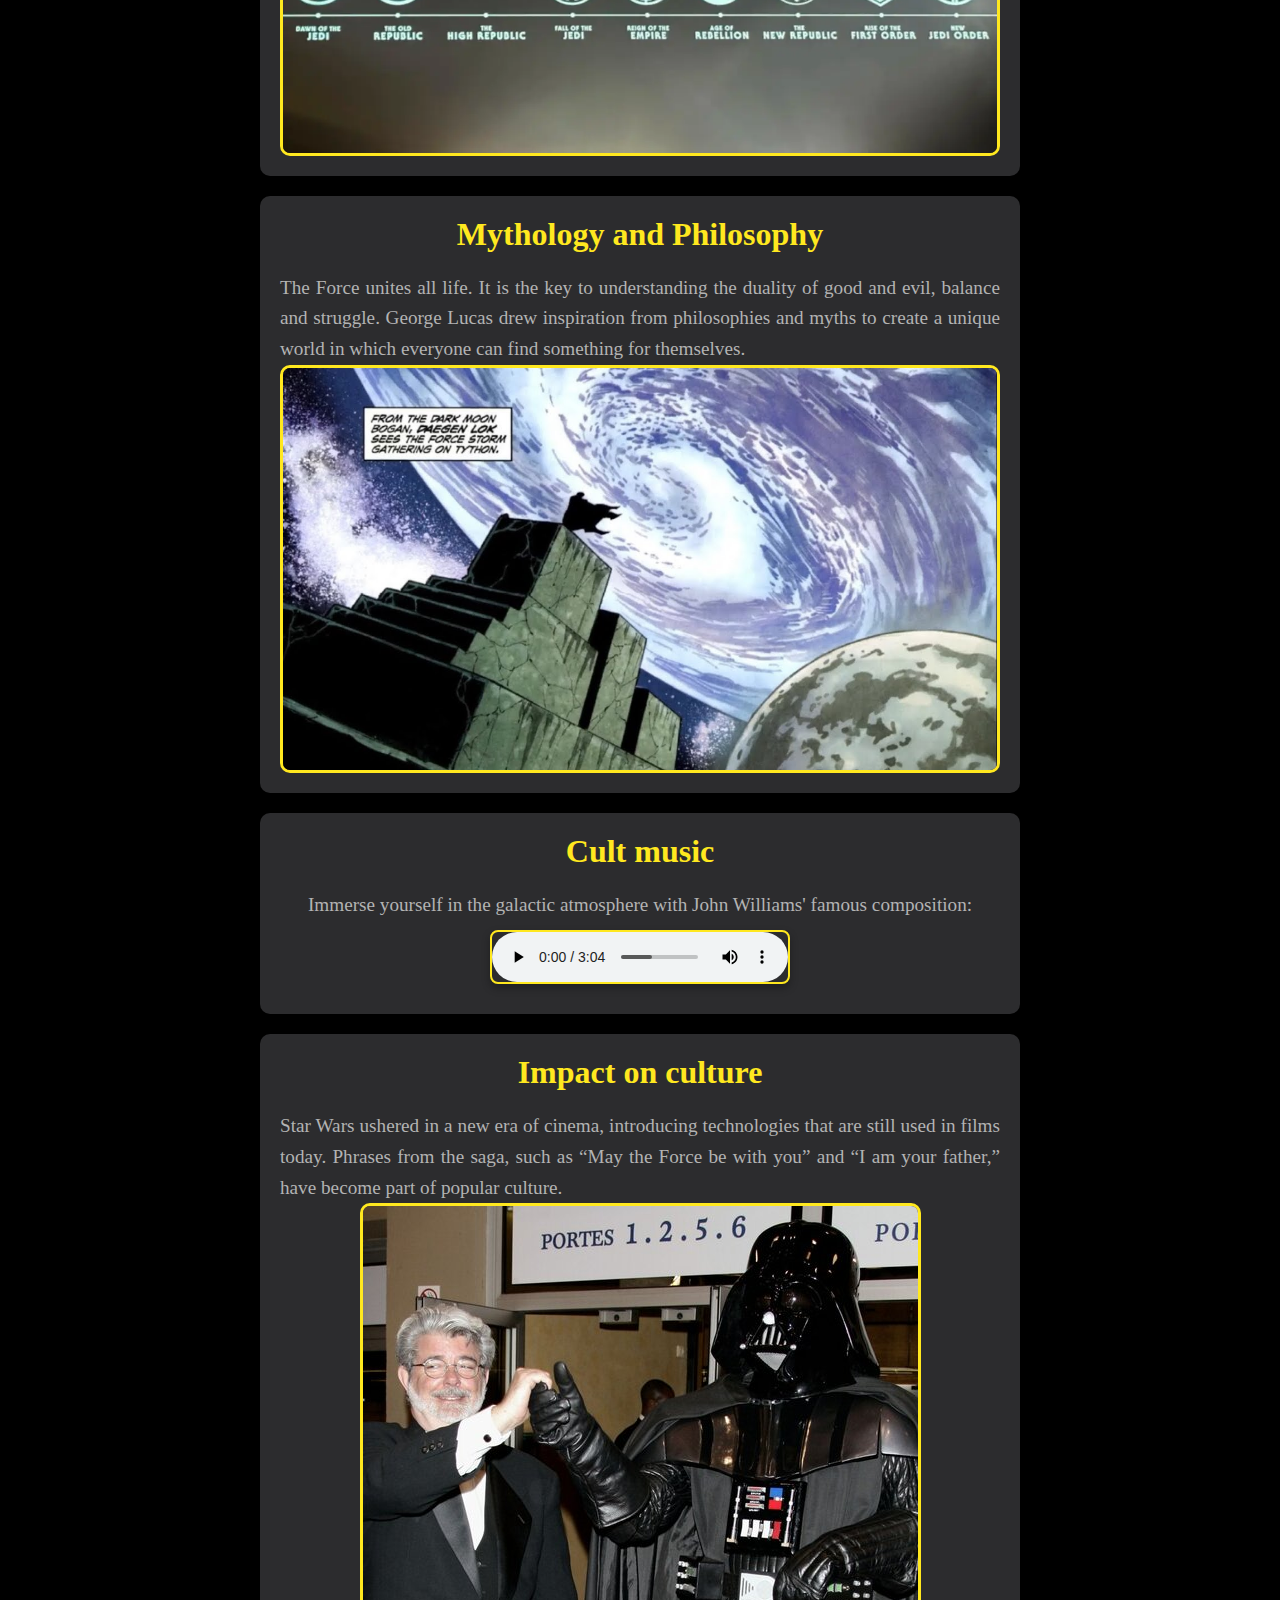
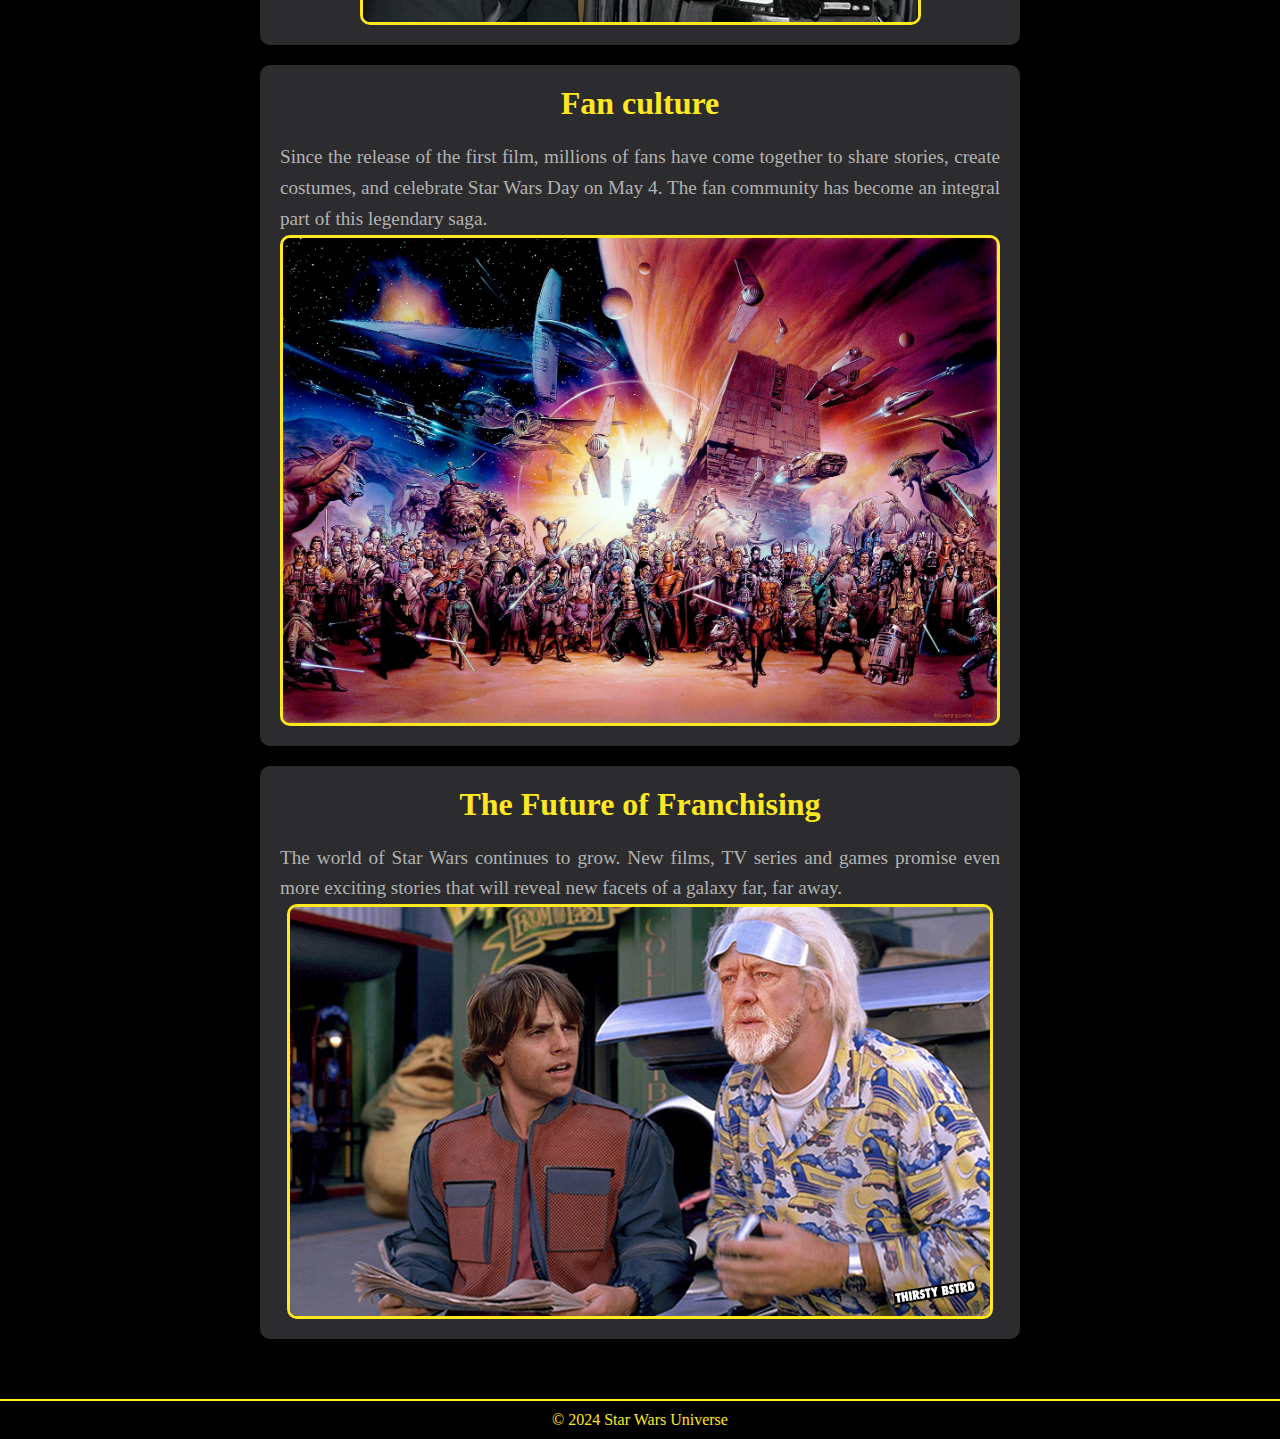
==== commit be5e78aa: "Add files via upload" ====
--- a/html/about.html
+++ b/html/about.html
@@ -9,7 +9,7 @@
 </head>
 <body>
     <div class="wrapper">
-        <header class="header">
+        <header id="header" class="header">
             <h1 data-lang-key="about_saga_h1">О саге</h1>
             <nav class="nav">
                 <button class="burger" id="burger-btn" aria-label="Открыть меню">
--- a/css/style.css
+++ b/css/style.css
@@ -28,7 +28,7 @@
 
 .header h1 {
     margin: 0;
-    font-size: 2.5em;
+    font-size: 2.1em;
     text-transform: uppercase;
     color: var(--primary-color);
 }
@@ -36,10 +36,42 @@
 /* Меню */
 
 .header {
+    width: 100%;
+    max-width: 100%;
+    top: 0;
+    left: 0;
+    position: sticky;
+    z-index: 9999;
     text-align: center;
     padding: 20px;
     background: rgba(0, 0, 0, 0.8);
     border-bottom: 2px solid var(--primary-color);
+    transition: all 0.3s;
+}
+
+.header_mini {
+    background-color: rgba(0, 0, 0, 0.6);
+    box-shadow: 
+        0 6px 12px rgba(255, 232, 31, 0.4), 
+        0 0 25px rgba(30, 144, 255, 0.5);
+    padding: 10px 0; /* Уменьшаем внутренние отступы */
+    height: auto; /* Автоматическая высота */
+}
+
+.header_mini h1 {
+    font-size: 2.1em; /* Уменьшаем размер заголовка */
+    margin: 0;
+}
+
+
+.header_mini .header h1{
+    padding-top: 5px;
+    padding-bottom: 5px;
+}
+
+.header.header_mini {
+    backdrop-filter: blur(10px);
+    -webkit-backdrop-filter: blur(10px);
 }
 
 .nav {
@@ -816,12 +848,13 @@
     overflow-x: hidden; 
 }
 
-header, footer {
+footer {
     margin: 0;
     padding: 10px 0; /* Только внутренние отступы */
     box-sizing: border-box; /* Гарантирует, что padding не расширяет элемент */
 }
 
-header, footer {
+footer {
     width: 100%;
+    max-width: 100%;
 }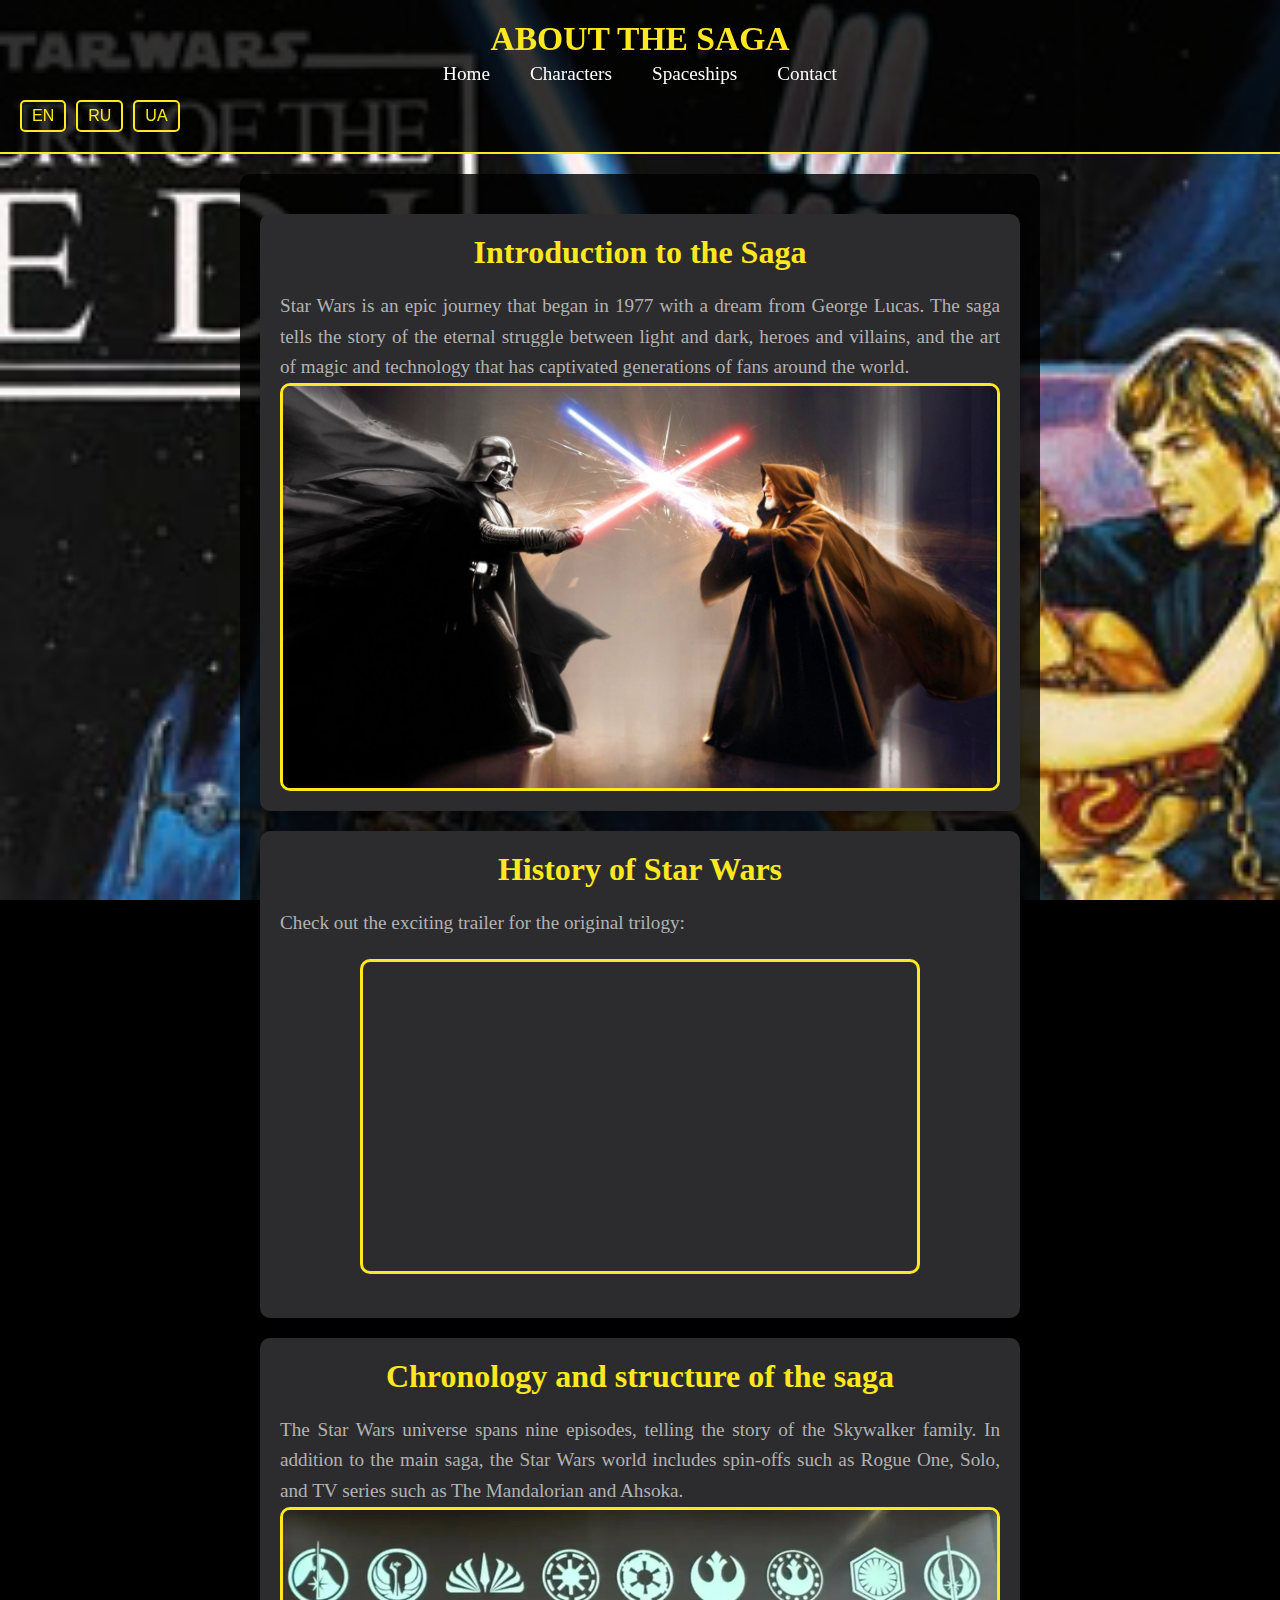
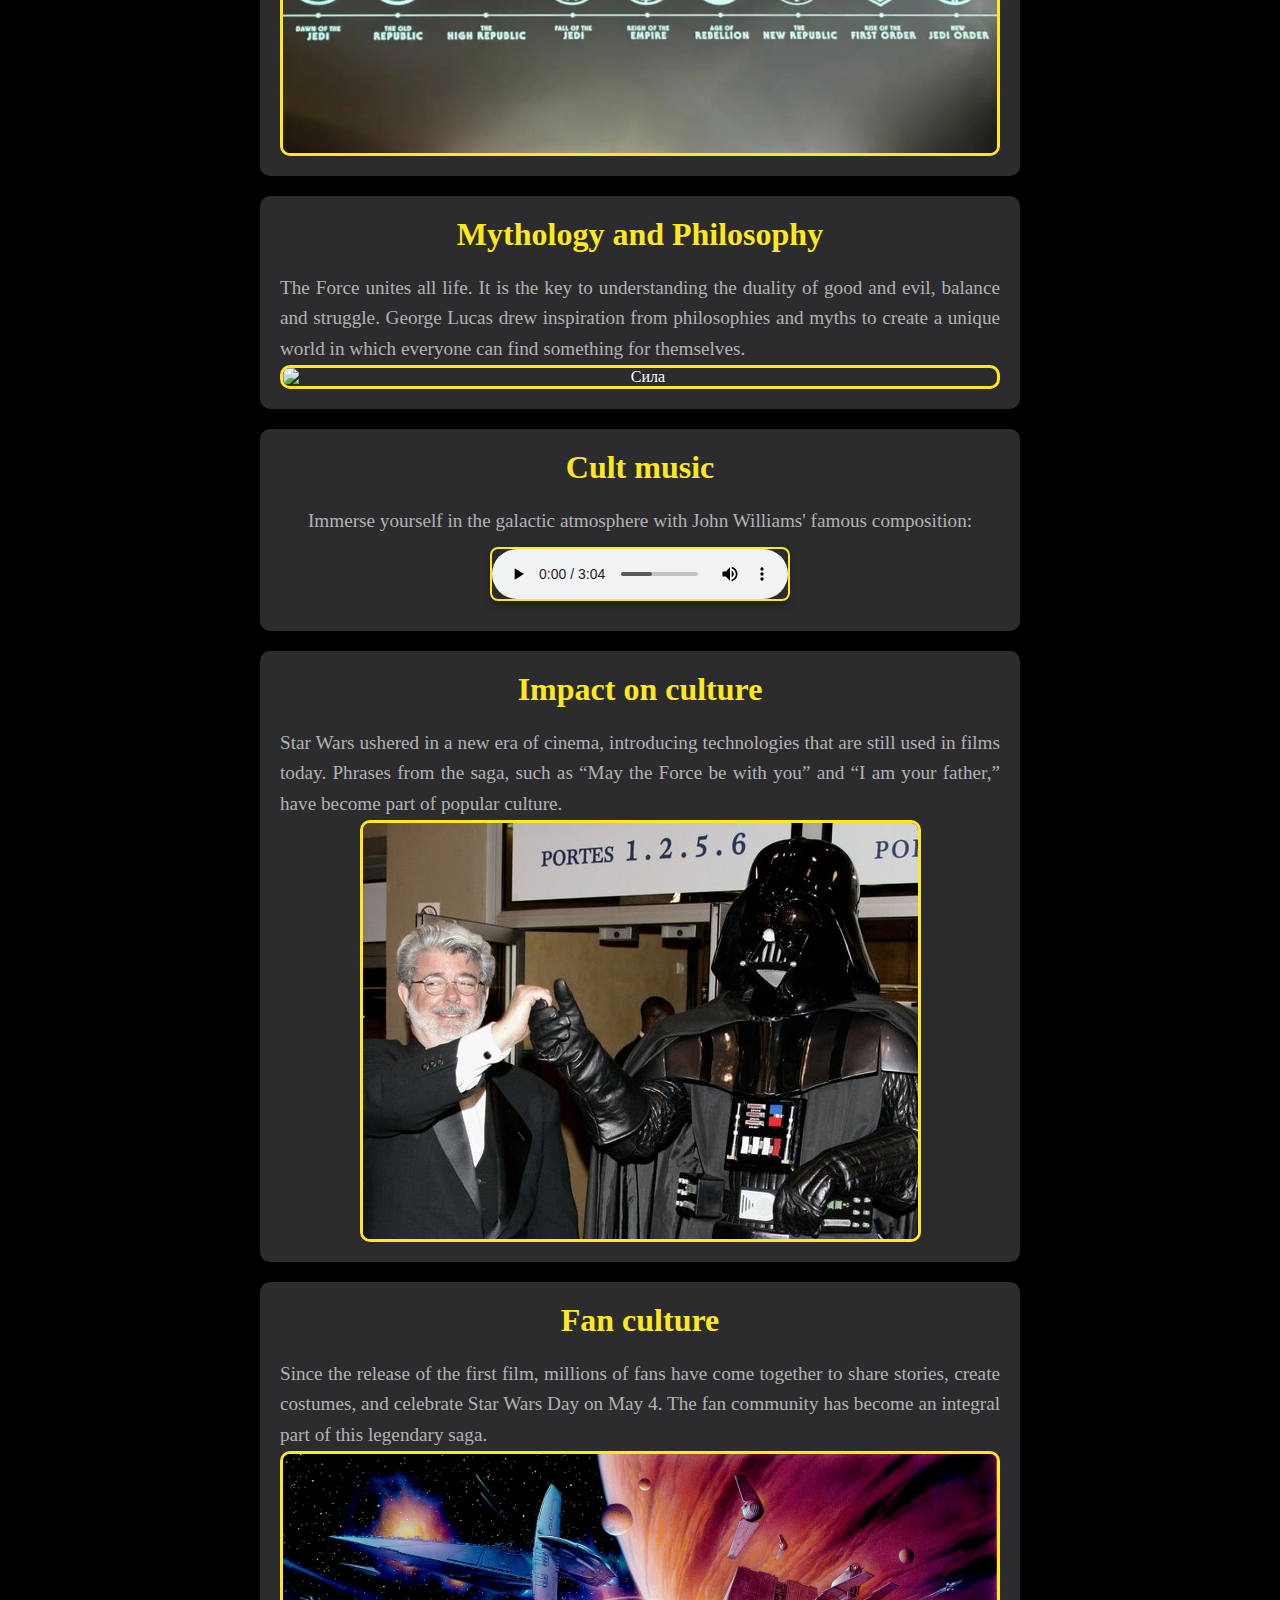
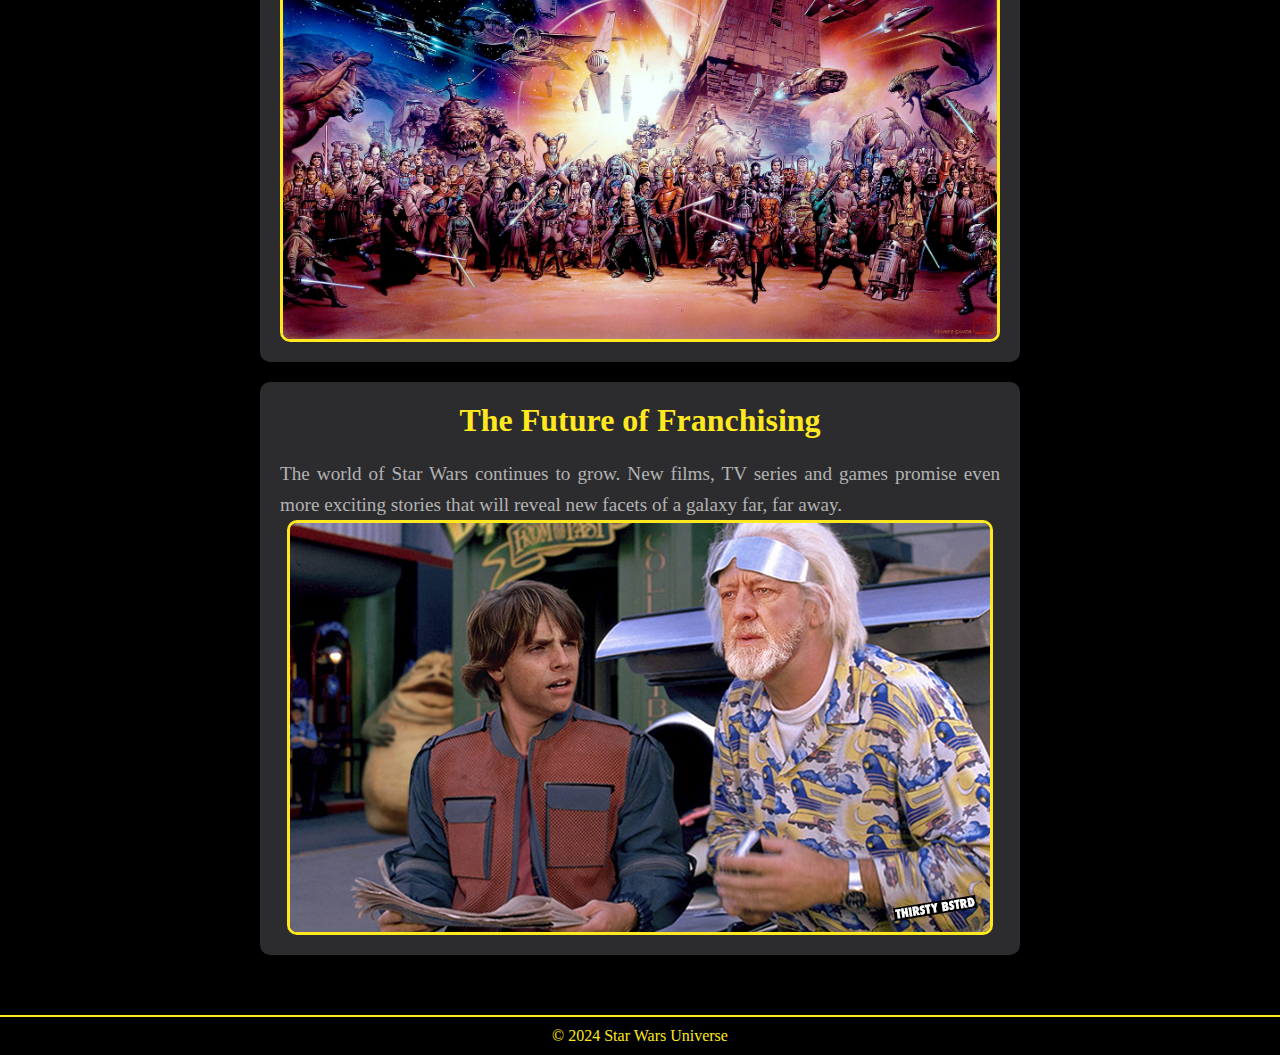
==== commit 5e09941a: "Add files via upload" ====
--- a/html/about.html
+++ b/html/about.html
@@ -64,7 +64,7 @@
             <section>
                 <h2 data-lang-key="about_mythology_and_philosophy_h2">Мифология и философия</h2>
                 <p data-lang-key="about_mythology_and_philosophy_p">Сила объединяет все живое. Она — ключ к пониманию дуальности добра и зла, баланса и борьбы. Джордж Лукас черпал вдохновение из философий и мифов, чтобы создать уникальный мир, в котором каждый может найти что-то своё.</p>
-                <img src="./../images/about/storm of the force.jpg" alt="Сила" class="animated-image">
+                <img src="./../images/about/storm_of_the_force.jpg" alt="Сила" class="animated-image">
             </section>
 
             <section>
--- a/css/style.css
+++ b/css/style.css
@@ -51,16 +51,20 @@
 
 .header_mini {
     background-color: rgba(0, 0, 0, 0.6);
-    box-shadow: 
-        0 6px 12px rgba(255, 232, 31, 0.4), 
-        0 0 25px rgba(30, 144, 255, 0.5);
-    padding: 10px 0; /* Уменьшаем внутренние отступы */
+    /* box-shadow: 
+        0 6px 12px rgba(255, 232, 31, 0.2), 
+        0 0 25px rgba(30, 144, 255, 0.2); */
+    padding: 5px 0; /* Уменьшаем внутренние отступы */
     height: auto; /* Автоматическая высота */
 }
 
 .header_mini h1 {
-    font-size: 2.1em; /* Уменьшаем размер заголовка */
+    font-size: 1.7em; /* Уменьшаем размер заголовка */
     margin: 0;
+}
+
+.header_mini li {
+    font-size: 0.92em;
 }
 
 
@@ -255,6 +259,63 @@
     border-radius: 10px;
 }
 
+@media (max-width: 720px) {
+    section {
+        max-width: 720px; /* Ограничение ширины */
+        padding: 10px;
+    }
+    .ships-img{
+        max-width: 550px;
+    }
+    .poster{
+       max-width: 550px; 
+    }
+    section iframe{
+        max-width: 650px;
+    }
+    .poster{
+        flex-direction: column; /* Меняем направление элементов на столбец */
+        align-items: center; /* Центрируем элементы внутри */
+        text-align: center; /* Центрируем текст */
+    }
+}
+
+@media (max-width: 480px) {
+    section {
+        max-width: 480px; /* Ограничение ширины */
+        padding: 7px;
+    }
+    section iframe{
+        max-width: 300px;
+    }
+    .ship-card .ships-img{
+        max-width: 300px;
+    }
+}
+
+@media (max-width: 320px) {
+    section {
+        max-width: 320px; /* Ограничение ширины */
+        padding: 6px;
+    }
+    section iframe{
+        max-width: 230px;
+    }
+    .ship-card .ships-img{
+        max-width: 220px;
+    }
+}
+
+@media (max-width: 240px) {
+    section {
+        max-width: 240px; /* Ограничение ширины */
+        padding: 5px;
+    }
+    section iframe{
+        max-width: 120px;
+    }
+}
+
 /* Основные стили для видео и аудио */
 video {
     max-width: 100%;
@@ -274,6 +335,7 @@
     background-color: var(--card-color); /* Цвет карточки */
     box-shadow: 0 4px 10px rgba(0, 0, 0, 0.2); /* Лёгкая тень */
     max-width: 800px; /* Ограничение ширины */
+    align-items: center;
 }
 
 section h2, section h3 {
@@ -302,7 +364,8 @@
     }
 
     section {
-        padding: 15px;
+        max-width: 600px; /* Ограничение ширины */
+        padding: 10px;
     }
 }
 
@@ -360,6 +423,7 @@
         opacity: 1;
     }
 }
+
 
 
 .poster {
@@ -449,19 +513,20 @@
 }
 
 /* Адаптивность для мобильных устройств */
-@media (max-width: 600px) {
+@media (max-width: 720px) {
     .content {
         flex-direction: column; /* Меняем направление элементов на столбец */
         align-items: center; /* Центрируем элементы внутри */
         text-align: center; /* Центрируем текст */
     }
-
     .content img {
         max-width: 80%; /* Увеличиваем ширину изображения на мобильных устройствах */
     }
-
     .content p {
-        font-size: 14px; /* Уменьшаем размер шрифта для компактности */
+        font-size: 20px; /* Уменьшаем размер шрифта для компактности */
+    }
+    section iframe{
+        max-width: 500px;
     }
 }
 
